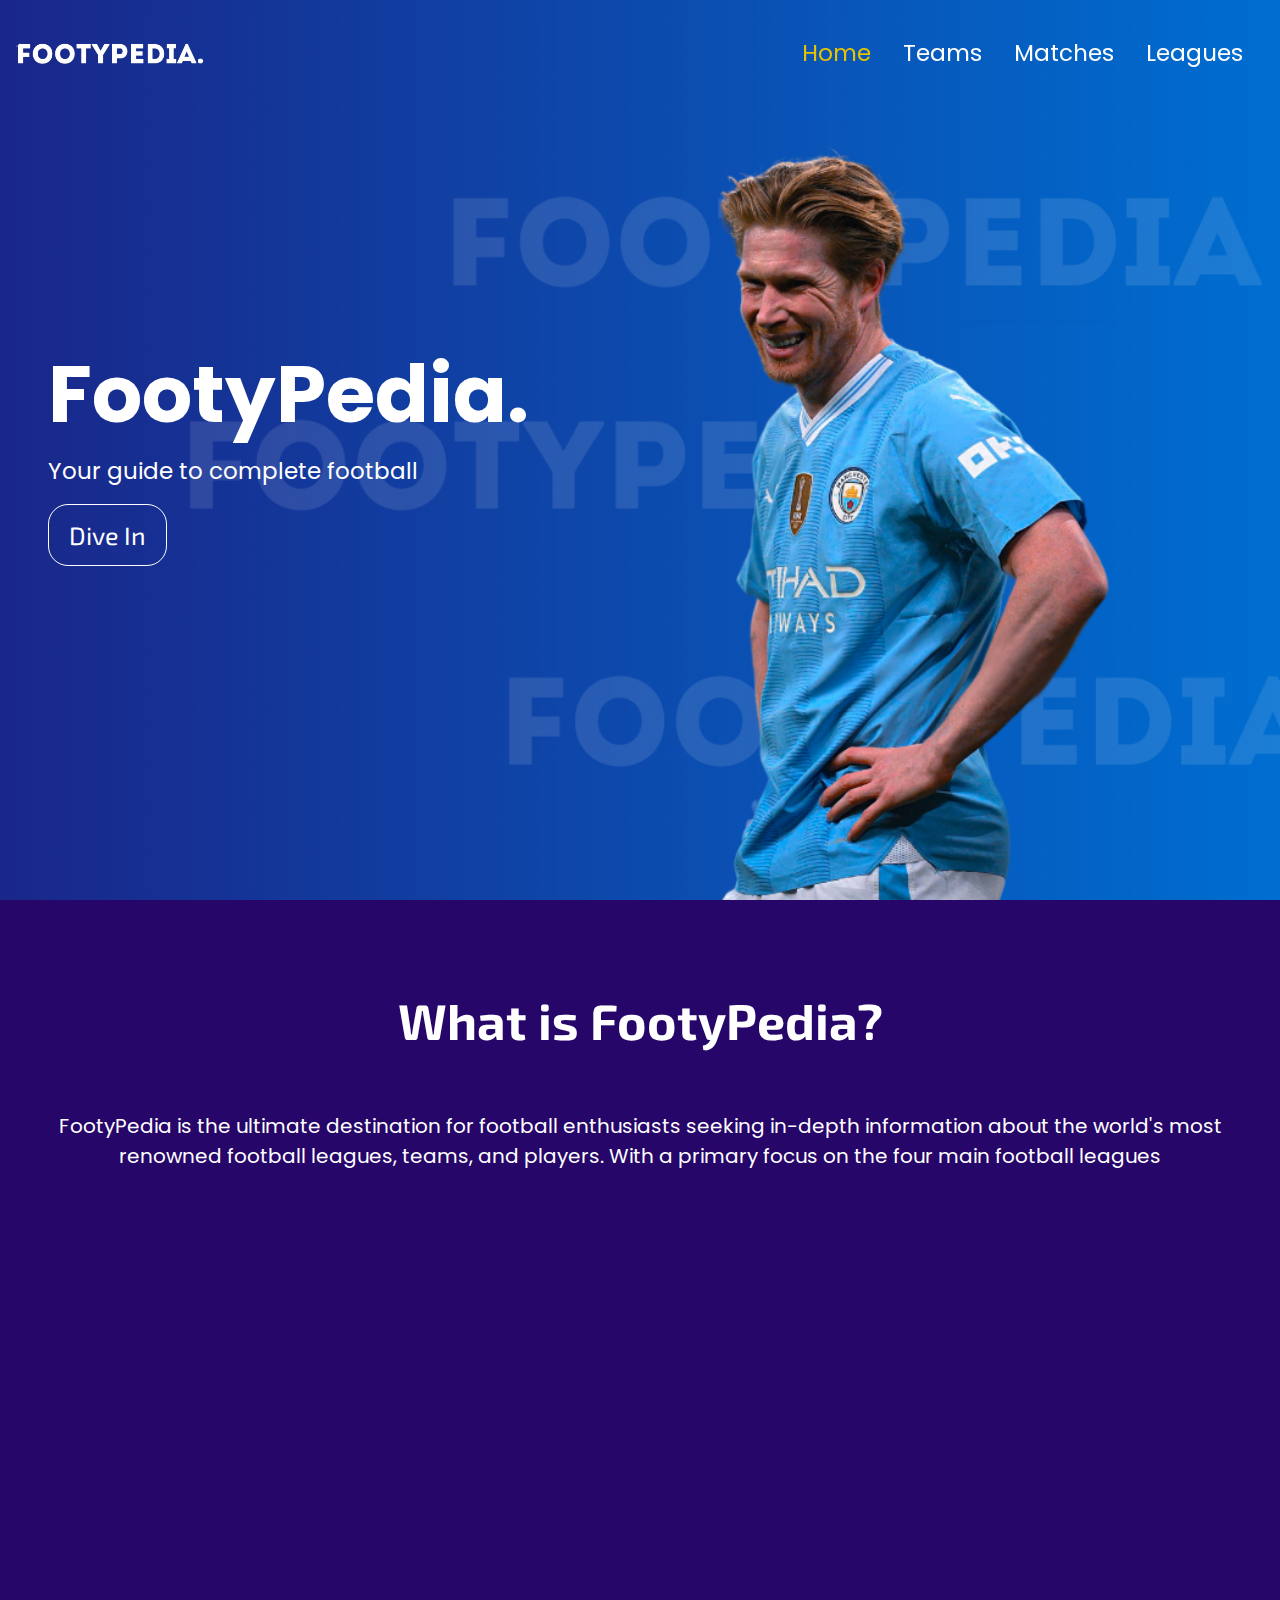
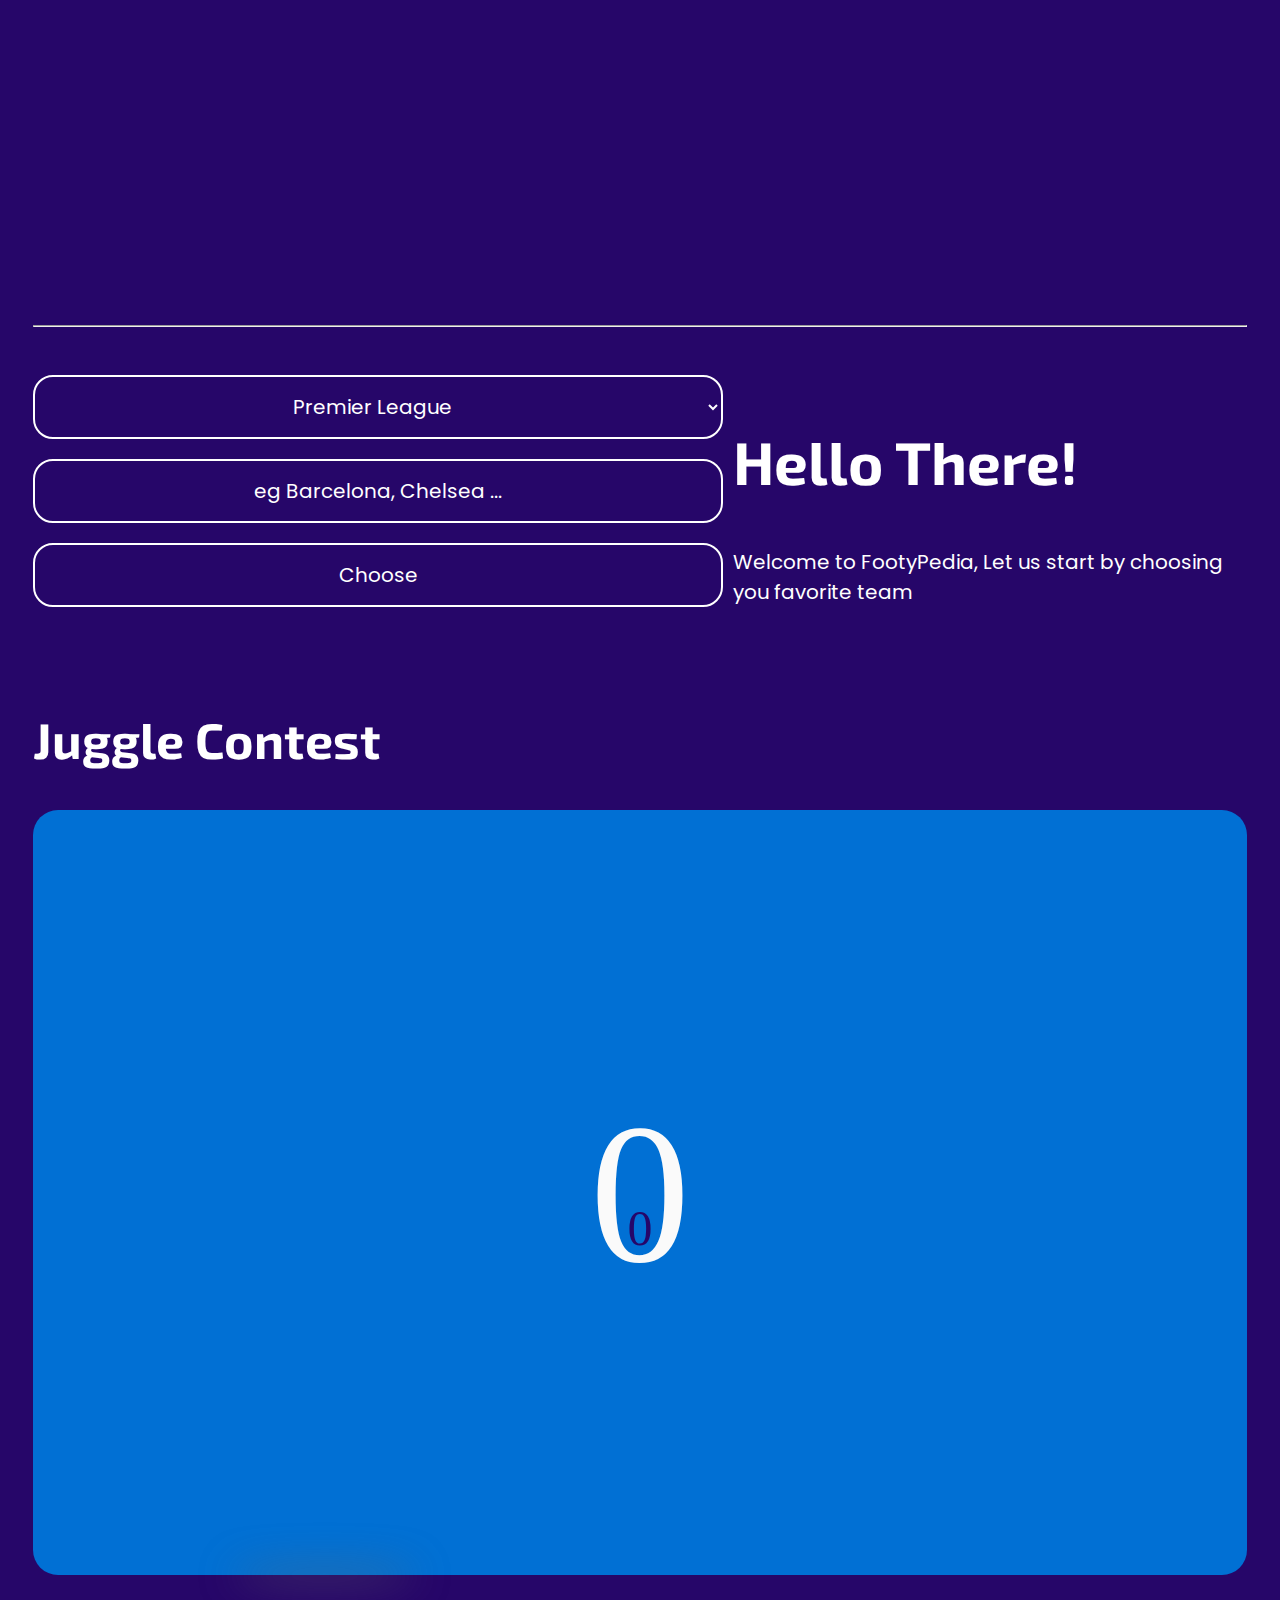
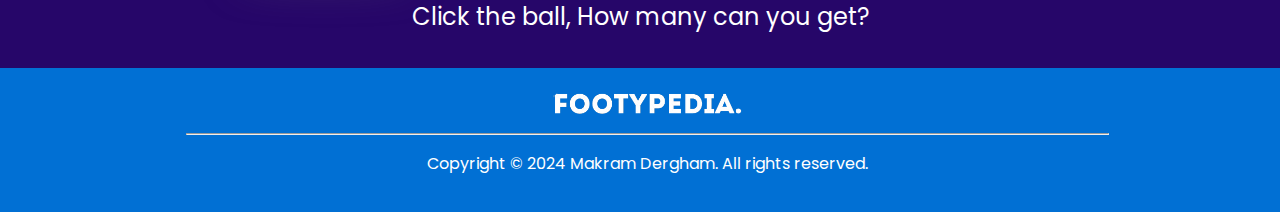
==== index.html @ 3bcb407a "first commit" ====
<!DOCTYPE html>
<html lang="en">
<head>
    <meta charset="UTF-8">
    <meta name="viewport" content="width=device-width, initial-scale=1.0">
    <title>FootyPedia</title>
    <link rel="stylesheet" href="style.css">
    <link rel="stylesheet" href="https://cdnjs.cloudflare.com/ajax/libs/font-awesome/4.7.0/css/font-awesome.min.css">
    <link rel="stylesheet" href="https://cdn.jsdelivr.net/npm/bootstrap-icons@1.11.3/font/bootstrap-icons.min.css">
</head>
<body>
    <header>
        <nav>
            <img src="assets/FootyPedia-logo.png" alt="footypedia logo">
            <ul class="normal-nav-items">
                <li><a href="#" class="active-page">Home</a></li>
                <li><a href="teams.html">Teams</a></li>
                <li><a href="matches.html">Matches</a></li>
                <li><a href="leagues.html">Leagues</a></li>
            </ul>
            <div class="nav-menu" onclick="showNav()"><span class="bar"></span><span class="bar"></span><span class="bar"></span></div>
            <ul class="menu-nav-items">
                <li class="exit-nav" onclick="exitNav()">X</li>
                <li><a href="#" class="active-page">Home</a></li>
                <li><a href="teams.html">Teams</a></li>
                <li><a href="matches.html">Matches</a></li>
                <li><a href="leagues.html">Leagues</a></li>
            </ul>
        </nav>
        <div class="hero-text index">
            <h1>FootyPedia.</h1>
            <p>Your guide to complete football</p>
            <button class="cta">Dive In</button>
        </div>
    </header>
    <main>
    <section id="intro">
         <h2>What is FootyPedia?</h2>
         <p>FootyPedia is the ultimate destination for football enthusiasts seeking in-depth information about the world's most renowned football leagues, teams, and players. With a primary focus on the four main football leagues</p>
         <ul>
            <li class="fade-in-left"><img src="assets/pl-logo.png" alt="Premier League Logo"><h3>English Premier League™</h3></li>
            <li class="fade-in-left"><img src="assets/laliga-logo.png" alt="La Liga Logo"><h3>Spanish La Liga™</h3></li>
            <li class="fade-in-left"><img src="assets/bundesliga-logo.png" alt="Bundesliga Logo"><h3>German Bundesliga™</h3></li>
            <li class="fade-in-left"><img src="assets/serie-a-logo.jpg" alt="Serie A Logo"><h3>Italian Serie A™</h3></li>
         </ul>
         <p></p>
    </section>
    <hr>
    <section id="team-ask">
        <div style="order:2;align-items: center;">
          <h2 class="section-title">Hello There!</h2>
          <p>Welcome to FootyPedia, Let us start by choosing you favorite team</p>
        </div>
        <div class="fav-team-container">
            <select class="select-league">
                <option value="English%20Premier%20League">Premier League</option>
                <option value="Spanish%20La%20Liga">La Liga</option>
                <option value="German%20Bundesliga">Bundesliga</option>
                <option value="Italian%20Serie%20A">Serie A</option>
            </select>
           <input type="text" id="teamInput" placeholder="eg Barcelona, Chelsea ..."><button id="chooseButton">Choose</button>
           <p id="team-error"></p>
        </div>
    </section>
    <section>
        <div id="my-team">
            <h2>My Team</h2>
        </div>
    </section>
    <section>
    <h2>Juggle Contest</h2>
    <div id="game-div">
      <div id="ballShadow" style=" width: 45px; height: 15px; filter:blur(2px);"></div>
      <div id="recordBoard"></div>
      <div id="scoreBoard"></div>
      <div id="ball">
        <div id="innerBall" ></div>
      </div>
    </div>
    <p class="how">Click the ball, How many can you get?</p>
    
    </section>
    </main>
    <footer>
        <img src="assets/FootyPedia-logo.png" alt="FootyPedia">
        <hr>
        <p>Copyright © 2024 Makram Dergham. All rights reserved.</p>
    </footer>
    <script src="script.js"></script>
</body>
</html>
---- style.css ----
@import url('https://fonts.googleapis.com/css2?family=Barlow+Semi+Condensed:ital,wght@0,100;0,200;0,300;0,400;0,500;0,600;0,700;0,800;0,900;1,100;1,200;1,300;1,400;1,500;1,600;1,700;1,800;1,900&family=Playfair+Display:ital,wght@0,400..900;1,400..900&family=Poppins:ital,wght@0,100;0,200;0,300;0,400;0,500;0,600;0,700;0,800;0,900;1,100;1,200;1,300;1,400;1,500;1,600;1,700;1,800;1,900&display=swap');
@import url('https://fonts.googleapis.com/css2?family=Barlow+Semi+Condensed:ital,wght@0,100;0,200;0,300;0,400;0,500;0,600;0,700;0,800;0,900;1,100;1,200;1,300;1,400;1,500;1,600;1,700;1,800;1,900&family=Exo+2:ital,wght@0,100..900;1,100..900&family=Playfair+Display:ital,wght@0,400..900;1,400..900&family=Poppins:ital,wght@0,100;0,200;0,300;0,400;0,500;0,600;0,700;0,800;0,900;1,100;1,200;1,300;1,400;1,500;1,600;1,700;1,800;1,900&display=swap');

:root{
    --primary-color: #260669;
    --secondary-color: #0170D4;
    --gold: #e6c200;
    --regular-font: "Poppins", sans-serif;
    --title-font: "Exo 2", sans-serif;
    --page-margin: 25px;
    --title-font-size: 50px;
    --p-font-size: 20px
}
*{
    box-sizing: border-box;
}
body{
    background-color: var(--primary-color);
    overflow-x: hidden;
    color: white;
}
main{
    padding: 0 var(--page-margin) 0 var(--page-margin);
    margin-top: calc(100vh + 3rem);
}
.hero-image{
    position: absolute;
    z-index: -1;
    width: 100%;
    box-sizing: border-box;
    top:0;
    left:0;
    height: auto;
}
nav{
    position: fixed;
    top:0;
    display:flex;
    justify-content: space-between;
    align-items: center;
    width:calc(100vw - 2.5rem);
    padding: 1rem 3rem 0 3rem;
    transition: 0.5s;
    padding: 20px 5px 10px 5px;
    z-index: 30;
    border-radius: 10px;
}
nav img{
    height:30px
}
.exit-nav{
    display:none
}
nav ul{
    display: flex;
    justify-content:space-between
}
nav ul li{
    font-family: var(--regular-font);
    margin-left: 2rem;
    font-size: 23px;
    list-style: none;
}

nav ul li a{
    color: white;
    text-decoration: none;
}
nav ul li a:hover{
    font-weight: bold;
}
.menu-nav-items{
    display: none;
}
h2{
    font-family: var(--title-font);
    font-size: var(--title-font-size);
}
.bar{
    height:3px;
    width:35px;
    border-radius:5px;
    margin:5px;
    background-color: white;
    color: white;
    display: block;
}
.nav-menu{
    width:50px; 
    height:30px;
    display:none
}
.active-page{
    color: var(--gold);
}
.hero-text{
    background-repeat: no-repeat; 
    background-size: cover;
    background-position: right;
    height:100vh;
    width:100%;
    position: absolute;
    top:0;
    left:0;
    z-index:-2;
    display:flex;
    justify-content: center;
    flex-direction: column;
    font-family: var(--regular-font);
    padding:3rem
}
.index{
    background-image: url(assets/main-hero.png);}
.hero-text h1{
    font-size: 80px;
    margin:0
}
.hero-text p{
    font-size: 23px;
    margin:0
}
.cta{
    width:fit-content;
    font-size: 25px;
    padding:15px 20px;
    font-family: var(--title-font);
    background: transparent;
    border: 1px solid white;
    color:white;
    border-radius: 20px;
    margin-top: 1rem;
    cursor: pointer;
    transition:0.5s
}
.cta:hover{
    background-color: white;
    color:var(--primary-color)
}
.section-title{
    font-size: var(--title-font-size);
    font-family: var(--title-font);
}
section p{
   font-size: var(--p-font-size);
   font-family: var(--regular-font);
}
#intro{
    display: flex;
    flex-direction: column;
    align-items: center;
    text-align: center;
}
#intro ul{
    display: flex;
    flex-wrap: wrap;
    gap:50px;
    justify-content: center;
    align-items: center;
    padding: 0;
}
#intro ul img{
    height: 200px
}
#intro h3{
    font-family: var(--regular-font);
    font-size: 28px;
    transition:0.5s
}
#intro h3:hover{
    color: var(--gold);
}
#intro ul li{
    list-style: none;
}
.fade-in-left {
    opacity: 0;
    transform: translateX(-50px);
    transition: opacity 1s ease-out, transform 1s ease-out;
}

.fade-in-left.show {
    opacity: 1;
    transform: translateX(0);
}

.fav-team-container{
   display: flex;
   flex-direction: column;
   justify-content: center;
   flex-wrap: wrap;
   gap:20px;
   order:1
}
#team-ask{
    display: flex;
    justify-content: space-around;
    gap:10px;
    margin-top: 3rem;
}
#team-ask h2{
    font-size: 60px;
}
#teamInput::placeholder{
    color:white
}
section button:hover{
    background-color: white;
    color:var(--primary-color)
}
#teamInput,#team-request,section button,select{
    padding: 15px 20px;
    font-family: var(--regular-font);
    font-size: var(--p-font-size);
    border-radius: 20px;
    background-color: transparent;
    color:white;
    border: 2px solid white;
    text-align: center;
    transition: 0.5s;
}
#teamInput{
    padding: 15px 150px;
}
select option{
    color:var(--primary-color);
}

#my-team{
    display: none ;
}
.banner{
    display: flex;
    background: url(assets/banner-bg.png);
    background-size: cover;
    width:110vw;
    padding:20px 40px;
    gap:100px;
    align-items: center;
    justify-content: center;
    position: absolute;
    transform: translate(-80px);
    z-index: -2;
}
.banner img{
    width:250px;
    height: 250px;
}
.banner h3{
    font-size:70px;
    text-transform: uppercase;
    font-family: var(--regular-font);
    margin: 0;
}

.stadium-info{
    margin-top: 350px;
    display: flex;
    flex-direction: column;
    justify-content: space-around;
    align-items: center;
    gap:40px;
    flex-wrap: wrap;
}
.stadium-info img{
    width:60%
}
.stadium-info h3{
    font-family: var(--regular-font);
    font-size: 35px;
}
.stadium-description{
    display: none;
}
.vm-text{
    color:blue;
    text-decoration: underline;
    cursor: pointer;
}
.social-info{
    display: flex;
    justify-content: center;
    gap:5%;
    margin: 360px  0 3rem 0;
}
i{
    font-size: 60px;
    color:white
}
*{
    user-select:none;
  }
  
  #game-div {
    opacity:0;
    width: 100%;
    height: 85vh;
    min-height:200px;
    display: block;
    border-radius: 25px;
    background: var(--secondary-color);
    position: relative;
  }
  
  #ball {
    position: absolute;
    width: 90px;
    height: 90px;
    bottom: 0;
    left: 0;
    border-radius: 50%;
    cursor: pointer;
    background-position: bottom;
    background-repeat: no-repeat;
    z-index: 4;
    overflow:hidden;
  }
  #innerBall {
    background-image: url("https://uploads.codesandbox.io/uploads/user/13607509-c76d-4fea-90a1-26c8d14dc896/aMz1-football.png");
    bottom:0;
    left:0;
    position:absolute;
    width:100%;
    height:100%;
  }
  #ballShadow {
    background: rgba(102, 102, 102, 0.562);
    position: absolute;
    transform: translate(-50%, 50%);
    border-radius: 100%;
    height: 10px;
    bottom: 0;
  }
  
  
  #scoreBoard,
  #recordBoard,
  .recordBoard-behind {
    position: absolute;
    top: 50%;
    left: 50%;
    text-align: center;
    cursor: default;
  }
  
  #recordBoard.transitrec {
    transition: color 0.6s, text-shadow 0.6s;
  }
  
  #scoreBoard {
    z-index: 8;
    transition: opacity 0.3s;
  }
  
  #scoreBoard::selection,
  #recordBoard::selection {
    background: transparent;
  }
  
  #recordBoard,
  #recnum {
    transition:800ms;
    font-size: 200px;
    color: rgb(250, 250, 250);
    transform: translate(-50%, -50%);
  }
  
  #recordBoard.recordmode {
    color: rgb(255, 184, 52);
    text-shadow: 0px 0px 20px rgb(255, 218, 52);
  }
  
  .recordBoard-behind {
    animation: afterrecord 800ms ease-out;
    opacity: 0;
    transform:translate(-50%, -10%);
  }
  
  #scoreBoard.scorerecordmode {
    opacity: 0;
  }
  
  @keyframes afterrecord {
    0% {
      transform: translate(-50%, 10%) scale(1);
      opacity: 1;
    }
    100% {
      transform: translate(-50%, 10%) scale(5);
      opacity: 0;
      color:white;
    }
  }
  
  
  #scoreBoard, .recordBoard-behind {
    font-size: 50px;
    transform: translate(-50%, 10%);
    color: var(--primary-color);
  }
  
  .how{
    text-align:center;
    display:block;
    color:rgb(255, 255, 255);
    font-size:1.5rem;
  }
footer {
    bottom: 0;
    width: 103vw;
    background-color: var(--secondary-color);
    color: white;
    text-align: center;
    font-family: var(--regular-font);
    padding: 20px 0 20px 0;
    transform: translate(-20px,10px);
  }
  footer img{
    height:30px
}
footer hr{
    width:70%
}

/* leagues */
.leagues-img{
    background-image: url(assets/leagues-hero.jpg);
    background-position: left;
}
#league-search{
    display: flex;
    justify-content: center;
    gap:30px;
    flex-wrap: wrap;
}
#league-table{
   padding:10px 10px;
   background-color:#0172d45c;
   margin: 0 0 3rem 0;
}
.table-row{
    display: flex;
    margin: auto;
    width:90%;
    justify-content: space-between;
    align-items: center;
    border-bottom: white solid;
}
.l-logo{
    width: 15%;
}
.l-team-name {
    width: 35%;
    font-size: 25px;
    cursor: pointer;
    transition: 0.5s;
}
.l-team-name:hover{
    color: var(--gold);
}
.stat{
    width:10%;
    font-size: 25px;
    text-align: center;
}
.l-logo img{
    width:50px
}
/* teams */
#popup{
    display: none;
    position: fixed;
    margin: auto;
    width:90vw;
    height:fit-content;
    padding:3rem 1rem 3rem 1rem;
    background-color: white;
    z-index: 1000;
    top: 50%;
    left: 50%;
    transform: translate(-50%,-50%);
    text-align: center;
    flex-direction: column;
    align-items: center;
    justify-content: center;
}
#popup *{
    margin: 10px;
}
#popup h3{
    color:var(--primary-color);
    font-family: var(--regular-font);
    font-size: 55px;
}
#popup p{
    font-family: var(--regular-font);
    color:var(--primary-color);
    font-size: 20px;
}
#popup-league,#popup-team,#popup-btn{
    padding: 15px 20px;
    font-family: var(--regular-font);
    font-size: var(--p-font-size);
    border-radius: 20px;
    background-color: var(--primary-color);
    color:white;
    border: 2px solid white;
    text-align: center;
    transition: 0.5s;
}
#popup-league option{
    color: white;
}

.teams-img{
    background: url(assets/teams-hero.jpg);
    background-size: cover;
}
#team-container{
    margin-top: 3rem;
}
#team-container h3{
    font-family: var(--regular-font);
    font-size: 45px;
}
#team-search{
   display: flex;
   justify-content: center;
   gap:20px
}
#team-info *{
   margin:10px
}
#team-info{
    display: flex;
    flex-direction: column;
    text-align: center;
}
#main-info{
    display: flex;
    justify-content: space-around;
    align-items: center;
    background-color: var(--secondary-color);
    width: 100vw;
    transform: translateX(-35px);
    padding-bottom: 10px;
}
#main-info img{
    width:300px;
    height:300px;
}
#media{
    display: flex;
    justify-content: space-around;
    flex-wrap: wrap;
    gap:20px
}
#media img{
    width: 400px
}
/* matches */
.matches-img{
    background-image: url(assets/matches-hero.jpg);
    background-position: left;
}
#featured-match-container{
    display: flex;
    gap:10px;
    justify-content: space-between;
    margin-bottom: 4rem;
}
#featured-match-container p{
    width:50%
}
.match-animation{
    height:300px;
    display: block;
    margin: auto;
    border:none;
}
#team1,#team2{
    padding: 15px 20px;
    font-family: var(--regular-font);
    font-size: var(--p-font-size);
    border-radius: 20px;
    background-color: transparent;
    color:white;
    border: 2px solid white;
    text-align: center;
    transition: 0.5s;
}
input[type="text"]::placeholder{
    color:rgba(255, 255, 255, 0.722)
}
#match-search{
    display: flex;
    justify-content: center;
    gap:30px
}
.chooseButton{
    background-color:var(--secondary-color);
    border: none;
}
#match-container{
    width: 100%;
    display: flex;
    flex-direction: column;
    justify-content: center;
    margin-top:3rem
}
.match-card{
    display: flex;
    flex-direction: column;
    margin: auto;
    background-color: #0172d45c;
    padding: 20px 40px;
    width: auto;
    margin-bottom: 3rem;
    border-radius: 20px;
}
.match-card hr{
  width:90%
}
.match-result{
    display: flex;
    gap: 20px;
    justify-content: space-between;
    align-items: center;
    width:calc(inherit - 100px);
}
.match-result h3{
    font-family: var(--regular-font);
    font-size: 35px;
}
.match-details{
    display: flex;
    flex-direction: column;
    align-items: center;
    width:calc(inherit - 100px);
}
.match-details p{
    font-family: var(--regular-font);
    font-size: 20px;
    margin:5px
}
.match-card img{
    width:100px;
    height: 100px;
}

@media only screen and (max-width:1024px){
    .banner h3{font-size: 60px;}
    .banner img{width:200px; height:200px }
    #intro img{height:150px}
    #intro ul{display: grid; grid-template-columns: 1fr 1fr;}
    #team-ask{flex-direction: column-reverse;}
    .social-info{margin-top: 300px;}
}

@media only screen and (max-width: 768px)  {
    .hero-text h1{font-size: 60px;}
    .nav-menu{display: block;}
    .exit-nav{display: block; border-radius:50%;background-color: var(--gold); padding:0 10px 0 10px}
    .normal-nav-items{display:none}
    .menu-nav-items{position: fixed; height:100vh;gap:2vh ;right:0;top:0; flex-direction: column; background-color: var(--secondary-color); width:0;transition:0.5s; justify-content: start;align-items: start;margin: 0;padding:60px 10px 10px 10px; transform: translateX(20px);}
    nav{padding: 20px 5px 20px 5px; }
    .stadium-info img{width:100%}
    .banner h3{font-size: 40px; margin-bottom: 0;}
    .banner p{margin-top: 5px;}
    .banner img{width:140px; height:140px}
    .banner{gap:10px}
    #intro ul li img{height:150px}
    #intro ul li h3{font-size: 25px;}
    #intro ul{gap:20px}
    .bi{font-size: 40px;}
    h2{font-size: 40px;}
    #team-ask div h2{font-size: 40px !important;}
    .section-title{font-size:40px}
    #teamInput{padding:15px 10px}
    #popup h3{font-size: 40px;}
    #popup p{font-size: 15px;}
    .social-info{margin-top: 250px;}
    p{font-size: 16px !important; }
    .cta{font-size:20px}
    nav img{height:25px}
    #teamInput,#team-request,section button,select{font-size: 16px;}
    #popup-league,#popup-team,#popup-btn{font-size: 16px;}
    #popup{padding: 1rem 1rem 1rem 1rem;}
    #popup h3{font-size: 40px}
    .l-team-name,.stat{font-size: 15px !important;}
    .l-logo img{width:35px}
    .table-row{width: 100%;}
}
@media only screen and (max-width: 630px){
    .l-team-name,.stat{font-size: 12px !important;}
    .l-logo img{width:25px}
}

@media only screen and (max-width: 425px)  {
    .hero-text h1{font-size: 50px;}
    .hero-text p{font-size: 15px;}
    .banner h3{font-size: 30px;}
    .banner img{width:100px; height:100px}
    .banner{gap:20px}
    h2{font-size: 30px;}
    #team-ask div h2{font-size: 30px !important;}
    #intro ul li img{height:100px}
    #intro ul li h3{font-size: 20px;}
    .social-info{margin-top: 180px;}
    footer img{height: 20px;}
    footer p{font-size: 12px !important;}
    .cta{font-size:15px}
    nav img{height:20px}
    #popup h3{font-size: 30px}
}
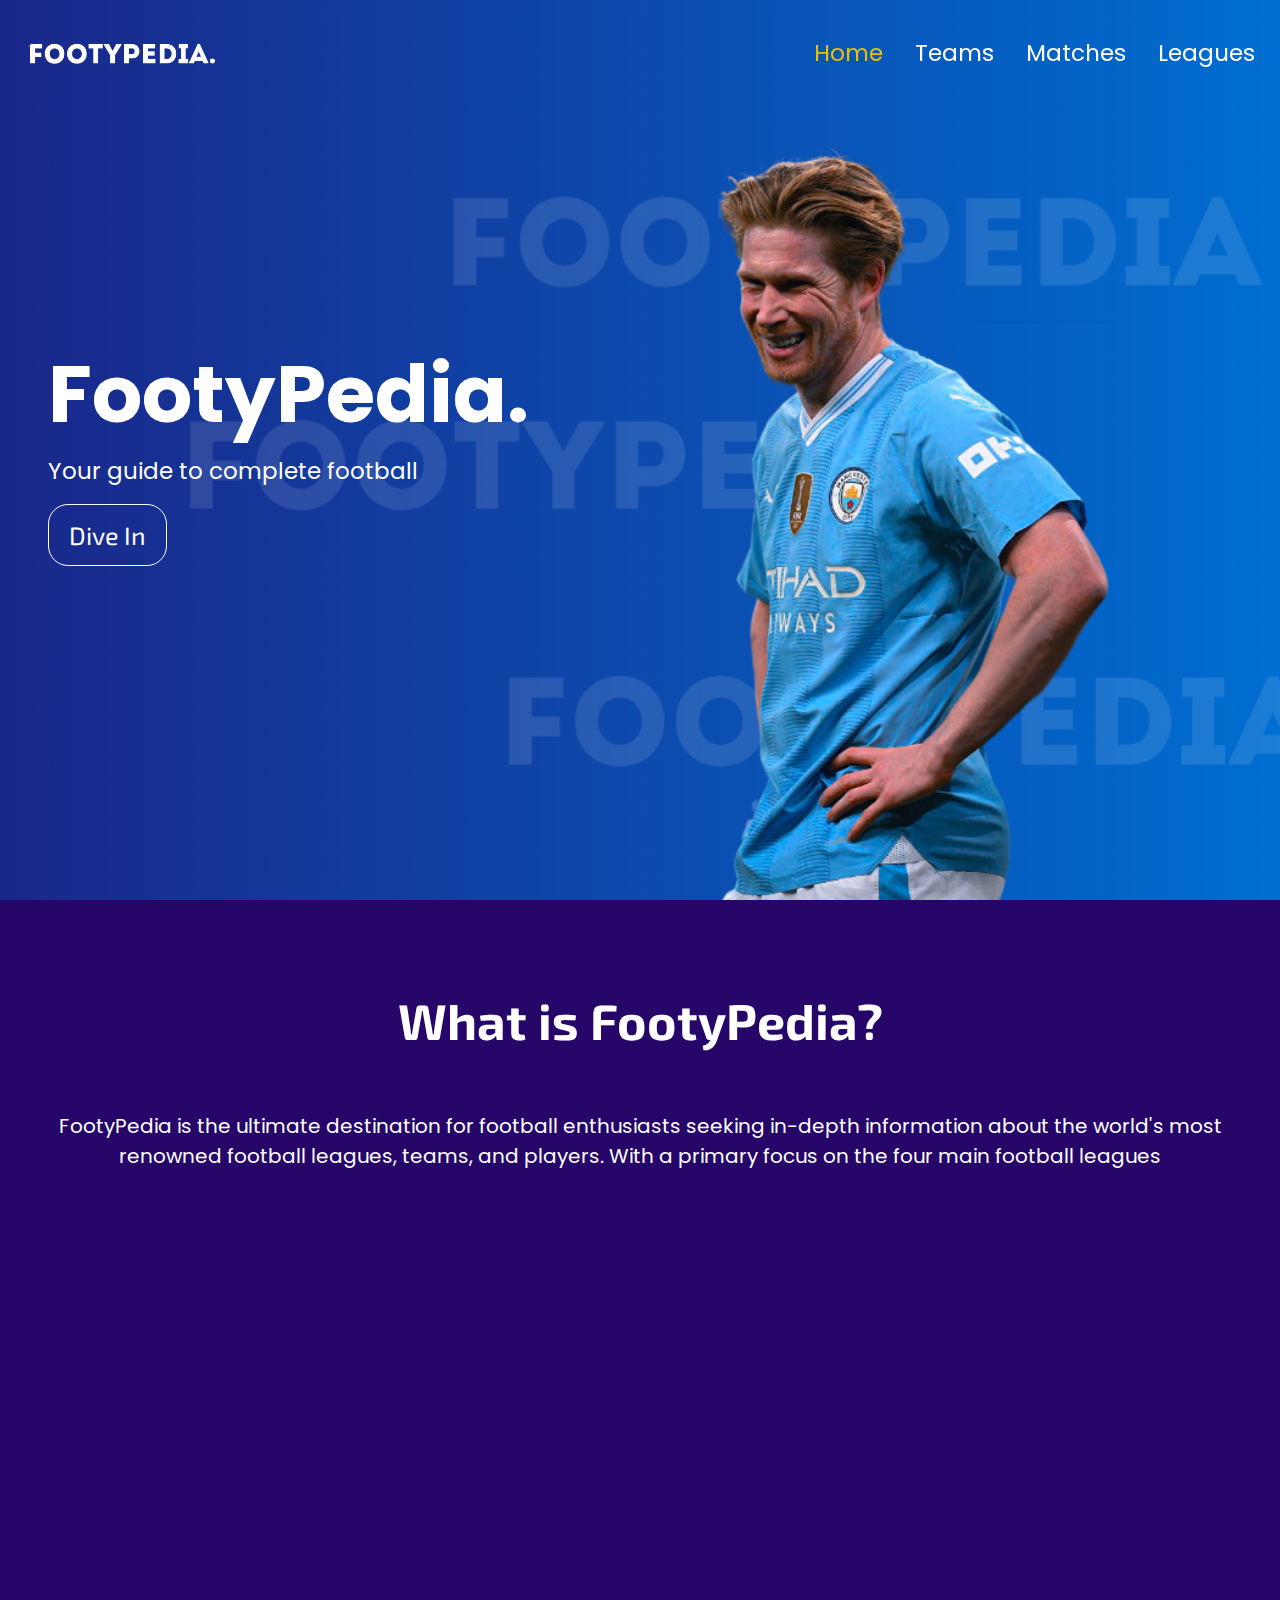
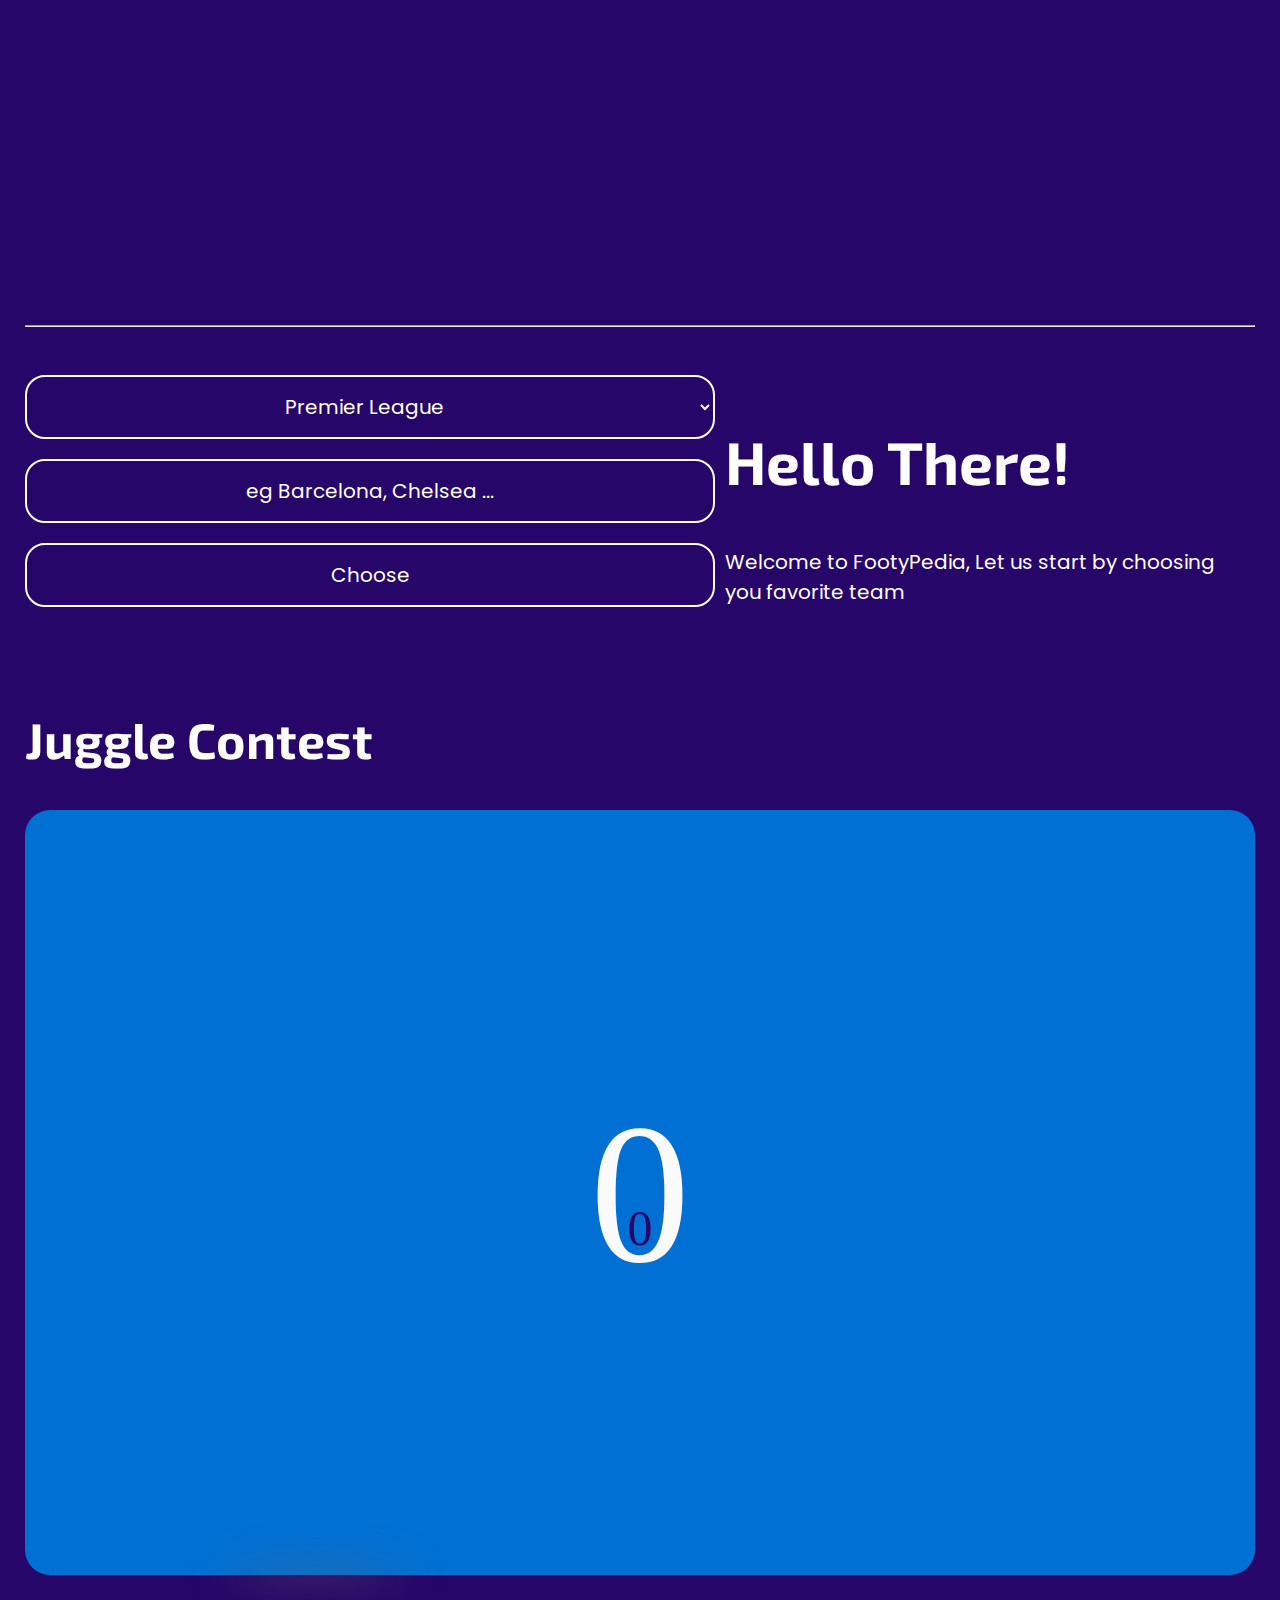
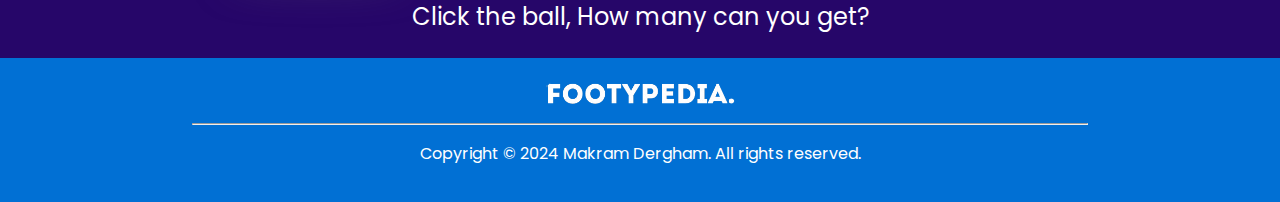
==== commit 79f4ba1b: "fixed bugs" ====
--- a/index.html
+++ b/index.html
@@ -9,6 +9,7 @@
     <link rel="stylesheet" href="https://cdn.jsdelivr.net/npm/bootstrap-icons@1.11.3/font/bootstrap-icons.min.css">
 </head>
 <body>
+    <div class="preloader"></div>
     <header>
         <nav>
             <img src="assets/FootyPedia-logo.png" alt="footypedia logo">
--- a/style.css
+++ b/style.css
@@ -18,10 +18,23 @@
     background-color: var(--primary-color);
     overflow-x: hidden;
     color: white;
+    margin: 0;
 }
 main{
     padding: 0 var(--page-margin) 0 var(--page-margin);
-    margin-top: calc(100vh + 3rem);
+    margin: calc(100vh + 3rem) 0 0 0;
+    box-sizing: border-box;
+
+}
+.preloader {
+    background: url(assets/preloader.gif) center center no-repeat;
+    background-size: cover; /* This will ensure the background image covers the entire preloader area */
+    width: 100%;
+    height: 100vh; /* 100vh ensures that the preloader covers the full height of the viewport */
+    position: fixed; /* Fixed positioning will ensure the preloader stays in place */
+    top: 0;
+    left: 0;
+    z-index: 9999; /* This will keep the preloader on top of other elements */
 }
 .hero-image{
     position: absolute;
@@ -38,15 +51,19 @@
     display:flex;
     justify-content: space-between;
     align-items: center;
-    width:calc(100vw - 2.5rem);
-    padding: 1rem 3rem 0 3rem;
+    width:100%;
     transition: 0.5s;
     padding: 20px 5px 10px 5px;
     z-index: 30;
-    border-radius: 10px;
-}
+    margin: 0;
+    box-sizing: border-box;
+}
+.normal-nav-items{
+    margin-right:20px
+ }
 nav img{
-    height:30px
+    height:30px;
+    margin-left: 20px;
 }
 .exit-nav{
     display:none
@@ -113,7 +130,7 @@
     background-image: url(assets/main-hero.png);}
 .hero-text h1{
     font-size: 80px;
-    margin:0
+    margin:0;
 }
 .hero-text p{
     font-size: 23px;
@@ -232,14 +249,15 @@
     display: flex;
     background: url(assets/banner-bg.png);
     background-size: cover;
-    width:110vw;
+    width:100%;
     padding:20px 40px;
     gap:100px;
     align-items: center;
     justify-content: center;
     position: absolute;
-    transform: translate(-80px);
     z-index: -2;
+    box-sizing: border-box;
+    margin-left: -25px;
 }
 .banner img{
     width:250px;
@@ -285,6 +303,10 @@
 i{
     font-size: 60px;
     color:white
+}
+.reset-team{
+    display: block;
+    margin: auto;
 }
 *{
     user-select:none;
@@ -406,13 +428,13 @@
   }
 footer {
     bottom: 0;
-    width: 103vw;
+    width: 100%;
     background-color: var(--secondary-color);
     color: white;
     text-align: center;
     font-family: var(--regular-font);
     padding: 20px 0 20px 0;
-    transform: translate(-20px,10px);
+    box-sizing: border-box;
   }
   footer img{
     height:30px
@@ -424,12 +446,12 @@
 /* leagues */
 .leagues-img{
     background-image: url(assets/leagues-hero.jpg);
-    background-position: left;
+    background-position: center
 }
 #league-search{
     display: flex;
     justify-content: center;
-    gap:30px;
+    gap:10px 30px;
     flex-wrap: wrap;
 }
 #league-table{
@@ -514,6 +536,7 @@
 .teams-img{
     background: url(assets/teams-hero.jpg);
     background-size: cover;
+    background-position: center;
 }
 #team-container{
     margin-top: 3rem;
@@ -524,6 +547,7 @@
 }
 #team-search{
    display: flex;
+   flex-wrap: wrap;
    justify-content: center;
    gap:20px
 }
@@ -539,40 +563,67 @@
     display: flex;
     justify-content: space-around;
     align-items: center;
-    background-color: var(--secondary-color);
-    width: 100vw;
-    transform: translateX(-35px);
+    border: 3px dashed var(--secondary-color);
+    width: 90vw;
     padding-bottom: 10px;
+    margin: auto;
 }
 #main-info img{
     width:300px;
     height:300px;
 }
-#media{
-    display: flex;
-    justify-content: space-around;
+.team-colors{
+    display: flex;
+    justify-content: center;
+    font-size: 80px;
+    margin: 3rem;
+    font-family: var(--regular-font);
+}
+.color-1,.color-2{
+    padding:50px 100px
+}
+.media {
+    display: flex;
     flex-wrap: wrap;
-    gap:20px
-}
-#media img{
-    width: 400px
-}
+    justify-content: center;
+    align-items: center;
+    gap:2rem
+}
+
+.media img {
+    flex: 1 1 200px; /* Flex-grow, flex-shrink, and flex-basis */
+    min-width: 200px; 
+    max-width: 400px;
+    box-sizing: border-box; 
+    align-self: center;
+    width: 100%; /* Ensures the image fills the container's width while maintaining aspect ratio */ /* Maintains aspect ratio */
+}
+
+
 /* matches */
 .matches-img{
     background-image: url(assets/matches-hero.jpg);
-    background-position: left;
-}
-#featured-match-container{
-    display: flex;
-    gap:10px;
-    justify-content: space-between;
-    margin-bottom: 4rem;
-}
-#featured-match-container p{
-    width:50%
+    background-size: cover;
+    background-position: center;
+}
+#featured-match-container {
+    display: flex;
+    flex-wrap: wrap;
+}
+
+#featured-match-container > * {
+    flex: 1 1 100%;
+    margin-bottom: 20px;
+}
+
+/* Iframe styles */
+#featured-match-container iframe {
+    width: 100%;
+    max-width: 100%;
+    height: auto; 
 }
 .match-animation{
-    height:300px;
+    height:30vh;
     display: block;
     margin: auto;
     border:none;
@@ -593,8 +644,9 @@
 }
 #match-search{
     display: flex;
-    justify-content: center;
-    gap:30px
+    flex-wrap: wrap;
+    justify-content: center;
+    gap:10px 30px
 }
 .chooseButton{
     background-color:var(--secondary-color);
@@ -605,6 +657,7 @@
     display: flex;
     flex-direction: column;
     justify-content: center;
+    align-items: center;
     margin-top:3rem
 }
 .match-card{
@@ -626,6 +679,7 @@
     justify-content: space-between;
     align-items: center;
     width:calc(inherit - 100px);
+    text-wrap: nowrap;
 }
 .match-result h3{
     font-family: var(--regular-font);
@@ -654,15 +708,17 @@
     #intro ul{display: grid; grid-template-columns: 1fr 1fr;}
     #team-ask{flex-direction: column-reverse;}
     .social-info{margin-top: 300px;}
+    .team-colors{font-size: 55px;}
 }
 
 @media only screen and (max-width: 768px)  {
     .hero-text h1{font-size: 60px;}
-    .nav-menu{display: block;}
+    .nav-menu{display: block;margin-right: 10px;}
     .exit-nav{display: block; border-radius:50%;background-color: var(--gold); padding:0 10px 0 10px}
     .normal-nav-items{display:none}
     .menu-nav-items{position: fixed; height:100vh;gap:2vh ;right:0;top:0; flex-direction: column; background-color: var(--secondary-color); width:0;transition:0.5s; justify-content: start;align-items: start;margin: 0;padding:60px 10px 10px 10px; transform: translateX(20px);}
     nav{padding: 20px 5px 20px 5px; }
+    nav img{margin-left: 10px;}
     .stadium-info img{width:100%}
     .banner h3{font-size: 40px; margin-bottom: 0;}
     .banner p{margin-top: 5px;}
@@ -689,26 +745,72 @@
     .l-team-name,.stat{font-size: 15px !important;}
     .l-logo img{width:35px}
     .table-row{width: 100%;}
+    #main-info img{ width: 200px; height: 200px;}
+    #main-info h3{ font-size: 25px}
+    #team-container h3{ font-size: 30px}
+    #team1{order:1}
+    #team2{order:2}
+    .chooseButton{order:3}
+    #team1,#team2{ font-size: 16px}
+    #match-container{justify-content: left;}
+    .match-card{width:90vw; padding: 10px 20px}
+    .match-card h3{ font-size:25px}
+    .match-card img{ height: 40px; width:40px}
+    .match-result{gap:10px}
+    .match-card .match-details *{margin: 3px; font-size: 10px !important;}
+    .team-colors{font-size: 35px;}
+    .color-1,.color-2{padding:30px 60px;}
 }
 @media only screen and (max-width: 630px){
     .l-team-name,.stat{font-size: 12px !important;}
     .l-logo img{width:25px}
+    .match-card{width:90vw; padding: 10px 20px}
+    .match-card h3{ font-size:20px}
+    .match-card img{ height: 40px; width:40px}
+    .match-result{gap:10px}
+    .match-card .match-details *{margin: 3px; font-size: 10px !important;}
 }
 
 @media only screen and (max-width: 425px)  {
-    .hero-text h1{font-size: 50px;}
-    .hero-text p{font-size: 15px;}
+    :root{--page-margin:10px}
+    .hero-text h1{font-size: 45px; text-shadow: black 0 0 5px;}
+    .hero-text p{font-size: 15px !important; }
     .banner h3{font-size: 30px;}
     .banner img{width:100px; height:100px}
-    .banner{gap:20px}
+    .banner{gap:20px;margin-left: -10px;}
     h2{font-size: 30px;}
     #team-ask div h2{font-size: 30px !important;}
     #intro ul li img{height:100px}
     #intro ul li h3{font-size: 20px;}
-    .social-info{margin-top: 180px;}
+    .social-info{margin-top: 200px;}
     footer img{height: 20px;}
     footer p{font-size: 12px !important;}
     .cta{font-size:15px}
     nav img{height:20px}
     #popup h3{font-size: 30px}
+    #main-info img{ width: 150px; height: 150px;}
+    #team-info *{margin: 5px;}
+    #team-info p{font-size: 13px !important}
+    #teamInput,#team-request,section button,select{font-size: 12px;}
+    .hero-text{height:90vh; padding:2rem}
+    main{margin-top: calc(90vh + 3rem);}
+    #ball{scale:0.8}
+    #main-info{display: flex; flex-direction: column;}
+    p{font-size: 13px !important}
+    .l-team-name,.stat{font-size: 7px !important;}
+    .l-logo img{width:15px}
+    #team1,#team2{ font-size: 12px}
+    .match-card{width:90vw; padding: 10px 20px}
+    .match-card h3{ font-size:13px}
+    .match-card img{ height: 40px; width:40px}
+    .match-result{gap:5%}
+    .match-card .match-details *{margin: 1px; font-size: 10px !important;}
+    #select-league,#select-year,#search-button{font-size: 10px;}
+    .team-colors{font-size: 27px;}
+    .color-1,.color-2{padding:20px 40px;}
+}
+
+@media only screen and (max-width: 386px){
+    .match-card h3{ font-size:10px}
+    .match-result{gap:3%}
 }